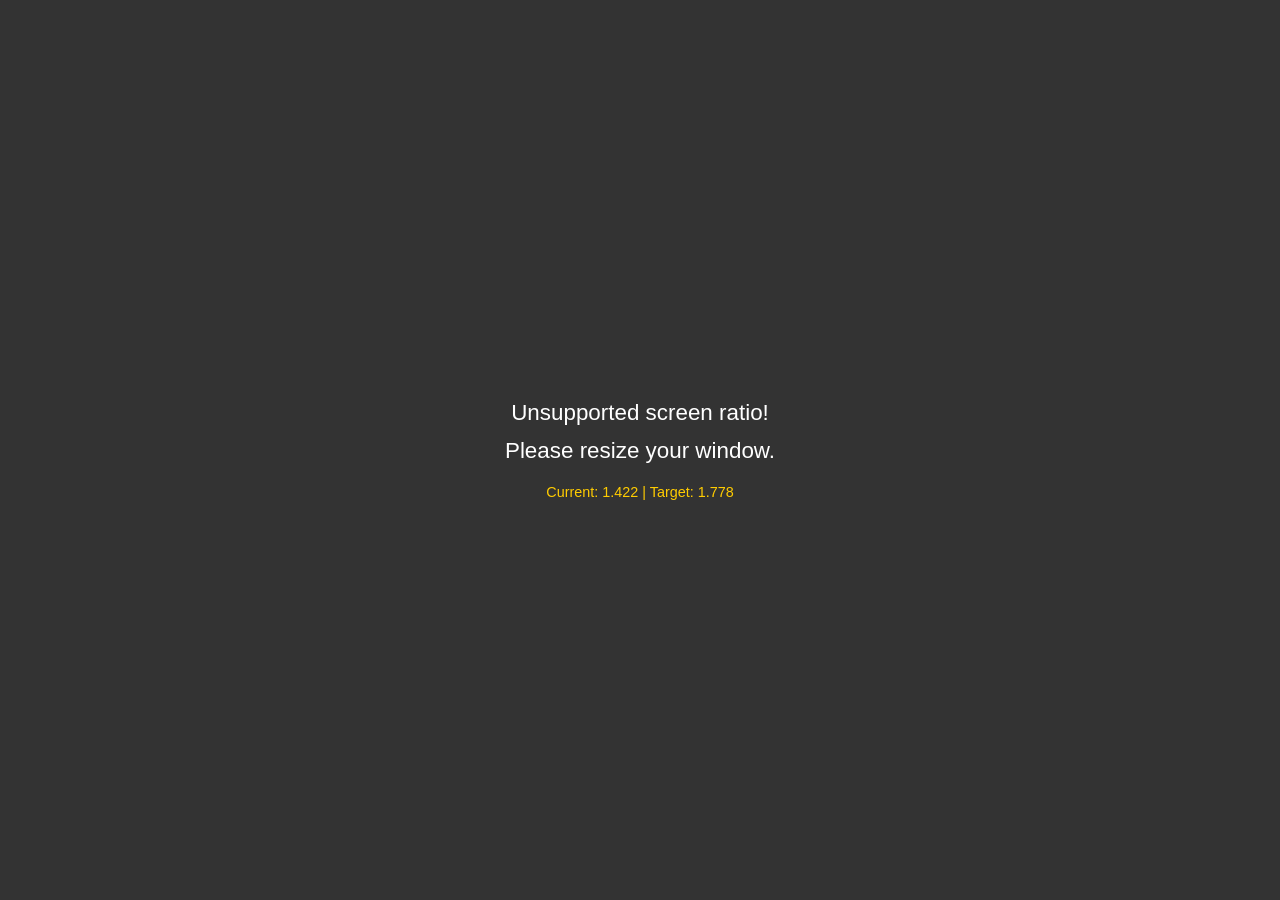
==== index.html @ 9f46e4b6 "!" ====
<!doctype html>
<html lang="en">
<head>
  <meta charset="UTF-8" />
  <meta name="viewport" content="width=device-width, initial-scale=1.0" />

  <title>Disclaimer!</title>

  <link
    id="siteIcon"
    rel="icon"
    href="home/assets/icondisclaimer.png"
  />

  <link rel="stylesheet" href="home/home.css?v=13" />

  <script>
    try {
      if (sessionStorage.getItem("discAccepted") === "true") {
        document.documentElement.classList.add("skipDisc");
        document.title = "Home";

        const icon = document.getElementById("siteIcon");

        if (icon) {
          icon.href = "home/assets/icon.png";
        }
      }
    } catch (error) {}
  </script>
</head>

<body></body>

  <main class="pageMenu" id="pageMenu">
    <video
      id="vidBg"
      class="vidBg"
      autoplay
      muted
      loop
      playsinline
      preload="auto"
      style="opacity:0"
      poster="home/assets/bgfallback.png"
    >
      <source src="home/assets/loop.mp4" type="video/mp4" />
    </video>

    <video
  id="vidIntro"
  class="vidIntro"
  muted
  playsinline
  preload="auto"
>
  <source src="home/assets/intro.mp4" type="video/mp4" />
    </video>

    <audio id="audMove" src="home/assets/menu-move.mp3" preload="auto"></audio>
    <audio id="audConfirm" src="home/assets/menu-confirm.mp3" preload="auto"></audio>
    <audio id="audBg" src="home/assets/bgmusic.mp3" autoplay muted loop preload="auto"></audio>

    <div class="numMenu" id="numMenu">01</div>

    <nav class="menuMain" aria-label="Main menu">
      <a class="itemMenu active" href="skill.html" title="About Webmaster">ABOUT</a>
      <a class="itemMenu" href="music/music.html" title="Books, music, movies">MEDIA</a>
      <a class="itemMenu" href="blog/blog.html" title="View Diary">DIARY</a>
      <a class="itemMenu" href="shrine/shrine.html" title="Visit Shrine">SHRINE</a>
      <a class="itemMenu" href="stats.html" title="View Miscellaneous">MISC</a>
      <a class="itemMenu" href="social.html" title="Link to Socials">SOCIALS</a>
      <a class="itemMenu" href="system.html" title="Website Settings">SETTINGS</a>
    </nav>

    <section class="cmd">
      <p id="titleHint">About Webmaster</p>
      <span>Command</span>
    </section>

    <section class="ctrls">
      <span><b>Enter</b> Confirm</span>
      <span><b>Esc</b> Close</span>
    </section>


  </main>

  <div class="screenPause" id="screenPause" hidden>
    <div class="boxPause">
      <h1>Paused</h1>
      <p>Click, tap, or press any key to resume.</p>
    </div>
  </div>

  <div class="popupDisc" id="popupDisc">
    <div class="boxDisc">
      <h1>Disclaimer</h1>

      <p>
        This website contains:<br>
        - autoplay audio & video <br>
        - flashing imagery<br>
        - bright themes<br>
        - javascript<br>
        - mature content<br>
        - iframes
      </p>

      <p>
        Press Enter or click the button below to enter!
      </p>

      <button id="btnEnter" type="button">Enter Site</button>
    </div>
  </div>

  <svg class="svgFilters" aria-hidden="true" focusable="false">
    <defs>
      <filter
        id="textRipple"
        x="-30%"
        y="-60%"
        width="180%"
        height="220%"
        color-interpolation-filters="sRGB"
      >
        <feTurbulence
          type="fractalNoise"
          baseFrequency="0.018 0.08"
          numOctaves="1"
          seed="8"
          result="noise"
        >
          <animate
            attributeName="baseFrequency"
            dur="2.4s"
            values="0.018 0.08;0.026 0.11;0.018 0.08"
            repeatCount="indefinite"
          />
        </feTurbulence>

        <feDisplacementMap
          in="SourceGraphic"
          in2="noise"
          scale="4"
          xChannelSelector="R"
          yChannelSelector="G"
        >
          <animate
            attributeName="scale"
            dur="2.4s"
            values="2;5;2"
            repeatCount="indefinite"
          />
        </feDisplacementMap>
      </filter>
    </defs>
  </svg>

  <script src="home/home.js?v=13"></script>
</body>
</html>
---- home/home.css ----
/* FONTS(WIP) */

@font-face {
  font-family: menuFont;
  src: url("fonts/FOT-Rodin Pro UB.otf");
}

@font-face {
  font-family: menuFontB;
  src: url("fonts/FOT-Rodin Pro B.otf");
}

@font-face {
  font-family: menuFontDB;
  src: url("fonts/FOT-Rodin Pro DB.otf");
}

* {
  box-sizing: border-box;
}

html,
body {
  width: 100%;
  height: 100%;
  margin: 0;
}

body {
  display: grid;
  place-items: center;
  overflow: hidden;
  background: #ffffff00;
  font-family: menuFontB, Arial, Helvetica, sans-serif;
}

.svgFilters {
  position: absolute;
  width: 0;
  height: 0;
  overflow: hidden;
  pointer-events: none;
}

/* DISCLAIMER */

.popupDisc {
  position: fixed;
  inset: 0;
  z-index: 9999;

  display: grid;
  place-items: center;

  padding: 24px;
  background: rgba(0, 0, 0, 0.92);
  color: white;

  font-family: Arial, Helvetica, sans-serif;
}

.boxDisc {
  width: min(90vw, 520px);
  padding: 28px;

  text-align: center;

  border: 2px solid rgba(255, 255, 255, 0.8);
  background: rgba(10, 20, 40, 0.95);
  box-shadow: 0 0 40px rgba(0, 180, 255, 0.35);
}

.boxDisc h1 {
  margin: 0 0 16px;
  font-size: 32px;
}

.boxDisc p {
  margin: 12px 0;
  line-height: 1.5;
}

.boxDisc button {
  margin-top: 18px;
  padding: 12px 28px;

  border: 0;

  font-weight: bold;
  cursor: pointer;

  color: white;
  background: #00aaff;
}

.popupDisc.hidden {
  opacity: 0;
  pointer-events: none;
  transition: opacity 400ms ease;
}

html.skipDisc .popupDisc {
  display: none !important;
}

/* PAGE */

.pageMenu {
  position: relative;

  width: min(100vw, calc(100vh * 16 / 9));
  height: min(100vh, calc(100vw * 9 / 16));
  aspect-ratio: 16 / 9;

  overflow: hidden;

  color: white;
  background: #ffffff;
}

.pageMenu:not(.menuLoaded) .vidBg,
.pageMenu:not(.menuLoaded) .menuMain,
.pageMenu:not(.menuLoaded) .numMenu,
.pageMenu:not(.menuLoaded) .cmd,
.pageMenu:not(.menuLoaded) .ctrls {
  opacity: 0;
  visibility: hidden;
}

/* PAUSE */

.screenPause {
  position: fixed;
  inset: 0;
  z-index: 9998;

  display: grid;
  place-items: center;

  background: rgba(0, 0, 0, 0.88);
  color: white;

  opacity: 0;
  visibility: hidden;
  pointer-events: none;

  transition:
    opacity 250ms ease,
    visibility 0s linear 250ms;
}

.screenPause[hidden] {
  display: none !important;
}

.screenPause.active {
  opacity: 1;
  visibility: visible;
  pointer-events: auto;

  transition:
    opacity 250ms ease,
    visibility 0s linear 0s;
}

.boxPause {
  padding: 28px 38px;

  text-align: center;

  border: 2px solid white;
  background: rgba(10, 10, 20, 0.95);

  filter:
  drop-shadow(8px 8px 0 #ff1f2d);
}

.boxPause h1 {
  margin: 0;

  font-size: clamp(42px, 7vw, 96px);
  font-weight: 950;
  font-style: italic;
  text-transform: uppercase;
}

.boxPause p {
  margin: 12px 0 0;

  font-size: clamp(14px, 1.4vw, 22px);
  font-weight: 800;
}

/* VIDEO */

.vidBg {
  position: absolute;
  inset: 0;
  z-index: 0;

  width: 100%;
  height: 100%;

  object-fit: contain;
  object-position: center;

  filter: saturate(1.35) contrast(1.15) brightness(1.05);
  transform: none;
  animation: none;

  pointer-events: none;
  background: #ffffff00;
}

.vidIntro {
  position: absolute;
  inset: 0;
  z-index: 1;

  width: 100%;
  height: 100%;

  object-fit: contain;
  object-position: center;

  pointer-events: none;

  filter: saturate(1.35) contrast(1.15) brightness(1.05);
  transform: none;
  animation: none;
  background: #000; 

  opacity: 0;

}

.vidIntro.playing {
  opacity: 1;
}

.vidIntro.done {
  opacity: 0;
}

/* MAIN MENU */

.menuMain {
  position: absolute;
  left: 40%;
  top: 36%;
  z-index: 20;

  display: flex;
  flex-direction: column;
  align-items: flex-start;

  transform: rotate(-10deg);
  transform-origin: left top;

  isolation: isolate;
}

.itemMenu {
  --turn: 0deg;

  --moveX: 0px;
  --moveY: 0px;
  --x: 0px;
  --s: 1;
  --z: 5;

  --size: clamp(26px, 3.4vw, 55px);
  --activeSize: clamp(38px, 4.9vw, 82px);
  --gap: 8px;

  --textColor: rgba(101, 239, 255, 0.72);

  --activeColor: rgba(0, 0, 0, 1);
  --activeRed: rgba(255, 22, 22, 0.88);

  --shardW: 100%;
  --shardH: 80%;
  --shardY: 0px;
  --shardMidY: 40px;
  --shardBottomY: 80px;

  position: relative;
  z-index: var(--z);

  display: block;
  width: max-content;

  margin: var(--gap) 0;

  color: var(--textColor);
  text-decoration: none;

  font-family: menuFont, Impact, Haettenschweiler, "Arial Black", sans-serif;
  font-size: var(--size);
  font-weight: 950;
  line-height: 0.9;
  letter-spacing: 1px;
  text-transform: uppercase;

  opacity: 0;

  transform:
    translateX(calc(140px + var(--moveX)))
    translateY(var(--moveY))
    skewX(-13deg)
    rotate(var(--turn))
    scale(0.95);

  transform-origin: left center;
  animation: none;
}

/* MENU TEXT WRAPPER */

.textMenu {
  position: relative;
  z-index: 3;

  display: inline-block;

  pointer-events: none;

  transform: translateZ(0);
  will-change: filter, transform;
}

/* TEXT RIPPLE */

.pageMenu.menuLoaded .itemMenu.active .textMenu,
.pageMenu.menuLoaded .itemMenu:hover .textMenu {
  filter: url("#textRipple");
}

/* TWEAKS */

.itemMenu:nth-of-type(1) {
  --turn: -10deg;
  --moveX: 0px;
  --moveY: 0px;
  --size: clamp(24px, 3.1vw, 52px);
  --activeSize: clamp(38px, 4.9vw, 82px);
  --gap: 2px;
  --z: 9;

  --textColor: rgba(101, 240, 255, 0.957);
  --activeColor: rgba(0, 0, 0, 1);
  --activeRed: rgba(255, 22, 22, 0.92);
}

.itemMenu:nth-of-type(2) {
  --turn: 3deg;
  --moveX: 23px;
  --moveY: -13px;
  --size: clamp(24px, 3vw, 50px);
  --activeSize: clamp(38px, 4.9vw, 82px);
  --gap: -2px;
  --z: 8;

  --textColor: rgba(101, 239, 255, 0.68);
  --activeColor: rgba(0, 0, 0, 1);
  --activeRed: rgba(255, 22, 22, 0.88);
}

.itemMenu:nth-of-type(3) {
  --turn: -8deg;
  --moveX: -6px;
  --moveY: 5px;
  --size: clamp(24px, 3.1vw, 52px);
  --activeSize: clamp(38px, 4.9vw, 82px);
  --gap: -4px;
  --z: 7;

  --textColor: rgba(101, 239, 255, 0.76);
  --activeColor: rgba(0, 0, 0, 1);
  --activeRed: rgba(255, 22, 22, 0.9);
}

.itemMenu:nth-of-type(4) {
  --turn: -5deg;
  --moveX: -28px;
  --moveY: 9px;
  --size: clamp(24px, 3vw, 50px);
  --activeSize: clamp(38px, 4.9vw, 82px);
  --gap: -5px;
  --z: 6;

  --textColor: rgb(121, 242, 255);
  --activeColor: rgba(0, 0, 0, 1);
  --activeRed: rgba(255, 22, 22, 0.86);
}

.itemMenu:nth-of-type(5) {
  --turn: 5deg;
  --moveX: -2px;
  --moveY: 7px;
  --size: clamp(24px, 3vw, 50px);
  --activeSize: clamp(38px, 4.9vw, 82px);
  --gap: -6px;
  --z: 5;

  --textColor: rgba(0, 234, 255, 0.942);
  --activeColor: rgba(0, 0, 0, 1);
  --activeRed: rgba(255, 22, 22, 0.84);
}

.itemMenu:nth-of-type(6) {
  --turn: 6deg;
  --moveX: -5px;
  --moveY: 20px;
  --size: clamp(23px, 2.9vw, 48px);
  --activeSize: clamp(38px, 4.9vw, 82px);
  --gap: -6px;
  --z: 4;

  --textColor: rgba(101, 239, 255, 0.58);
  --activeColor: rgba(0, 0, 0, 1);
  --activeRed: rgba(255, 22, 22, 0.84);
}

.itemMenu:nth-of-type(7) {
  --turn: 16deg;
  --moveX: -50px;
  --moveY: 17px;
  --size: clamp(23px, 2.9vw, 48px);
  --activeSize: clamp(38px, 4.9vw, 82px);
  --gap: -7px;
  --z: 3;

  --textColor: rgb(0, 200, 255);
  --activeColor: rgba(0, 0, 0, 1);
  --activeRed: rgba(255, 22, 22, 0.84);
}

.itemMenu:nth-of-type(8) {
  --turn: 2deg;
  --moveX: 18px;
  --moveY: -34px;
  --size: clamp(23px, 2.9vw, 48px);
  --activeSize: clamp(38px, 4.9vw, 82px);
  --gap: -7px;
  --z: 2;

  --textColor: rgba(101, 239, 255, 0.5);
  --activeColor: rgba(0, 0, 0, 1);
  --activeRed: rgba(255, 22, 22, 0.84);
}

.itemMenu:nth-of-type(9) {
  --turn: 16deg;
  --moveX: -2px;
  --moveY: -38px;
  --size: clamp(23px, 2.9vw, 48px);
  --activeSize: clamp(38px, 4.9vw, 82px);
  --gap: -8px;
  --z: 1;

  --textColor: rgba(101, 239, 255, 0.46);
  --activeColor: rgba(0, 0, 0, 1);
  --activeRed: rgba(255, 22, 22, 0.84);
}

.pageMenu.menuLoaded .itemMenu {
  --x: 0px;
  --s: 1;

  opacity: 1;

  transform:
    translateX(calc(var(--x) + var(--moveX)))
    translateY(var(--moveY))
    skewX(-13deg)
    rotate(var(--turn))
    scale(var(--s));

  transition:
    transform 140ms cubic-bezier(.18, 1.5, .28, 1),
    color 80ms linear;

  animation: none;
}

.pageMenu.menuLoaded.introEntering .itemMenu {
  animation: menuThrow 360ms cubic-bezier(.14, .95, .24, 1) backwards;
}

.pageMenu.menuLoaded.introEntering .itemMenu:nth-of-type(1) {
  animation-delay: 240ms;
}

.pageMenu.menuLoaded.introEntering .itemMenu:nth-of-type(2) {
  animation-delay: 280ms;
}

.pageMenu.menuLoaded.introEntering .itemMenu:nth-of-type(3) {
  animation-delay: 320ms;
}

.pageMenu.menuLoaded.introEntering .itemMenu:nth-of-type(4) {
  animation-delay: 360ms;
}

.pageMenu.menuLoaded.introEntering .itemMenu:nth-of-type(5) {
  animation-delay: 400ms;
}

.pageMenu.menuLoaded.introEntering .itemMenu:nth-of-type(6) {
  animation-delay: 440ms;
}

.pageMenu.menuLoaded.introEntering .itemMenu:nth-of-type(7) {
  animation-delay: 480ms;
}

.pageMenu.menuLoaded.introEntering .itemMenu:nth-of-type(8) {
  animation-delay: 520ms;
}

.pageMenu.menuLoaded.introEntering .itemMenu:nth-of-type(9) {
  animation-delay: 560ms;
}

.pageMenu.menuLoaded .itemMenu.active {
  --x: -44px;
  --s: 1;
  --z: 20;

  z-index: 20;

  margin: -2px 0 2px;

  color: var(--activeColor);

  font-size: var(--activeSize);
  letter-spacing: -5px;

  overflow: visible;
  isolation: isolate;
}

/* NUMBER */

.numMenu {
  position: absolute;
  top: -130px;
  left: -10px;
  z-index: 30;

  min-width: 70px;

  color: #11111172;

  font-family: menuFont, menuFontB, Arial, Helvetica, sans-serif !important;
  font-size: 150px;
  font-weight: 900;
  font-style: italic;
  letter-spacing: -20px;

  transform: rotate(90deg);
  pointer-events: none;
}

/* TRIANGLE */

.itemMenu.active::before {
  content: "";
  position: absolute;

  left: 0;
  top: var(--shardY);
  z-index: -1;

  width: var(--shardW);
  height: var(--shardH);

  background: white;

  clip-path: polygon(
    0% 50%,
    100% 0%,
    75% 100%
  );

  transform-origin: left center;

  filter:
    drop-shadow(7px 7px 0 rgba(255, 31, 45, 0.95))
    drop-shadow(11px 11px 0 rgba(120, 0, 20, 0.35));

  pointer-events: none;
}

/* RED OVERLAY */

.itemMenu.active .textMenu::before {
  content: attr(textcopy);
  position: absolute;
  inset: 0;
  z-index: 4;

  color: var(--activeRed);
  text-shadow: none;

  pointer-events: none;

  clip-path: polygon(
    0 var(--shardMidY),
    var(--shardW) var(--shardY),
    var(--shardW) var(--shardBottomY)
  );
}

.itemMenu:hover {
  z-index: 20;
}

.itemMenu:focus {
  outline: none;
}

.pageMenu.menuLoaded .itemMenu.bump {
  --x: -60px;
  --s: 1.06;
}

/* CONTROLS */

.cmd {
  position: absolute;
  left: 80%;
  bottom: 10%;
  z-index: 15;

  opacity: 0;
  animation: none;

  font-family: menuFont, menuFontB, Arial, Helvetica, sans-serif !important;
}

.pageMenu.menuLoaded .cmd {
  animation: commandIn 420ms 720ms ease forwards;
}

.cmd p {
  margin: 0;
  font-size: clamp(10px, 1.5vw, 20px);
}

.cmd span {
  font-size: 13px;
}

.ctrls {
  position: absolute;
  right: 3em;
  bottom: 2.5em;
  z-index: 15;

  display: flex;
  gap: 1.2em;

  opacity: 0;
  animation: none;

  color: rgb(255, 255, 255);

  font-family: menuFont, menuFontB, Arial, Helvetica, sans-serif !important;
  font-size: clamp(10px, 1vw, 18px);
  font-weight: 950;

  transform-origin: right bottom;
}

.pageMenu.menuLoaded .ctrls {
  animation: commandIn 420ms 820ms ease forwards;
}

.ctrls b {
  display: inline-grid;
  place-items: center;

  min-width: 38px;
  height: 34px;
  padding: 0 8px;
  margin-right: 6px;

  border: 3px solid rgb(255, 255, 255);
  border-radius: 999px;

  font-family: inherit;
  font-style: normal;
  font-size: 1em;
}

/* ANIMATIONS */

@keyframes entryWipe {
  0% {
    transform: translateX(-170vw) skewX(-18deg);
  }

  55% {
    transform: translateX(0) skewX(-18deg);
  }

  100% {
    transform: translateX(170vw) skewX(-18deg);
  }
}

@keyframes confirmSweep {
  from {
    transform: translateX(-120%) rotate(-9deg);
  }

  to {
    transform: translateX(120%) rotate(-9deg);
  }
}

@keyframes menuThrow {
  0% {
    opacity: 0;

    transform:
      translateX(calc(140px + var(--moveX)))
      translateY(var(--moveY))
      skewX(-13deg)
      rotate(var(--turn))
      scale(0.95);
  }

  75% {
    opacity: 1;

    transform:
      translateX(calc(var(--x) + var(--moveX) - 18px))
      translateY(var(--moveY))
      skewX(-13deg)
      rotate(var(--turn))
      scale(1.06);
  }

  100% {
    opacity: 1;

    transform:
      translateX(calc(var(--x) + var(--moveX)))
      translateY(var(--moveY))
      skewX(-13deg)
      rotate(var(--turn))
      scale(var(--s));
  }
}

@keyframes commandIn {
  to {
    opacity: 1;
  }
}

/* DISABLE MOBILE / NOT GOOD ASPECT RATIOS */

@media (max-width: 800px),
       (max-height: 500px),
       (max-aspect-ratio: 4 / 3),
       (min-aspect-ratio: 22 / 9) {
  .pageMenu {
    display: none;
  }
}

/* ? */
.menuMain {
  transform: rotate(-10deg) scale(1.3);
  transform-origin: left top;
}
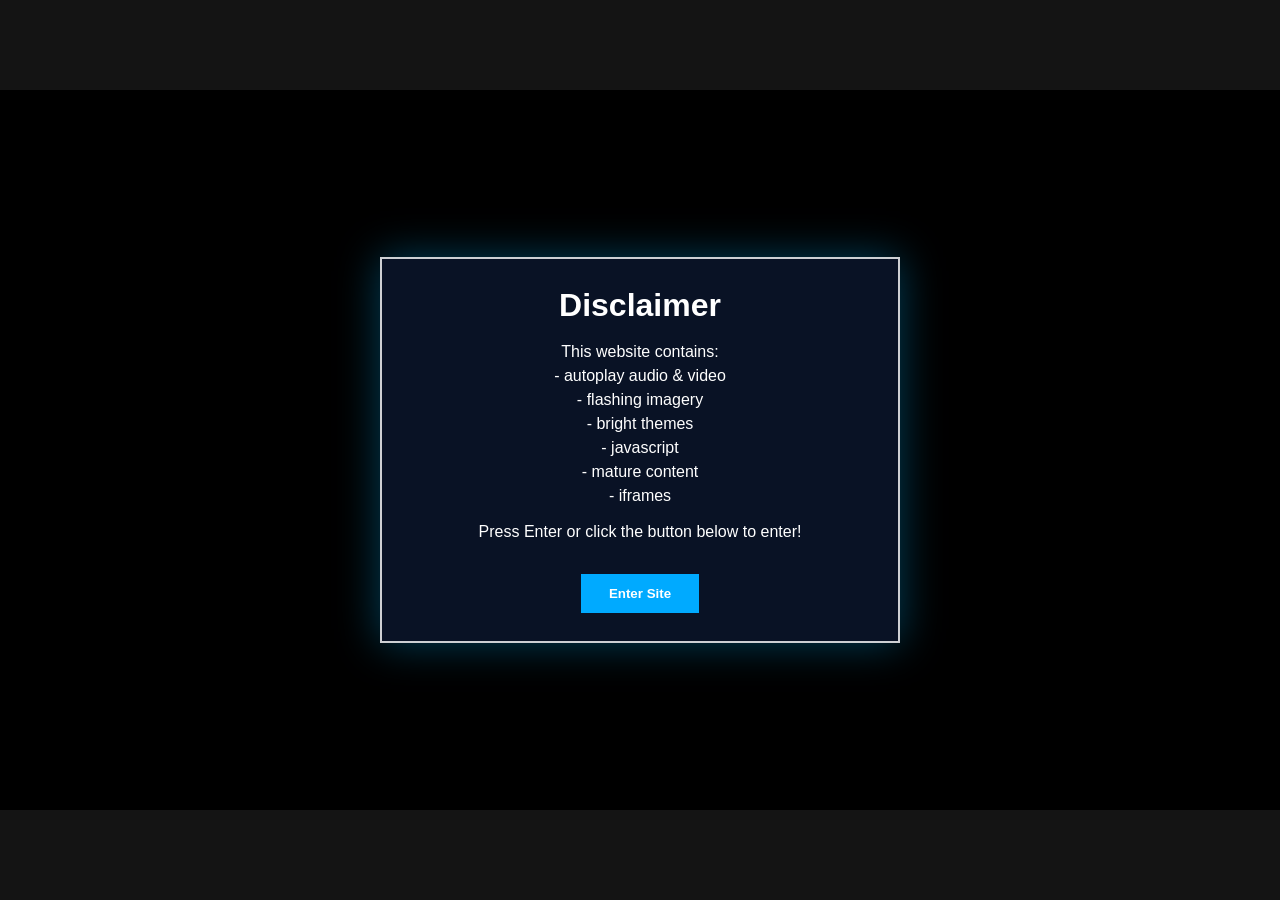
==== commit 6a199570: "!!" ====
--- a/index.html
+++ b/index.html
@@ -41,7 +41,6 @@
       loop
       playsinline
       preload="auto"
-      style="opacity:0"
       poster="home/assets/bgfallback.png"
     >
       <source src="home/assets/loop.mp4" type="video/mp4" />
--- a/home/home.css
+++ b/home/home.css
@@ -230,8 +230,6 @@
   animation: none;
   background: #000; 
 
-  opacity: 0;
-
 }
 
 .vidIntro.playing {
@@ -241,6 +239,7 @@
 .vidIntro.done {
   opacity: 0;
 }
+
 
 /* MAIN MENU */
 
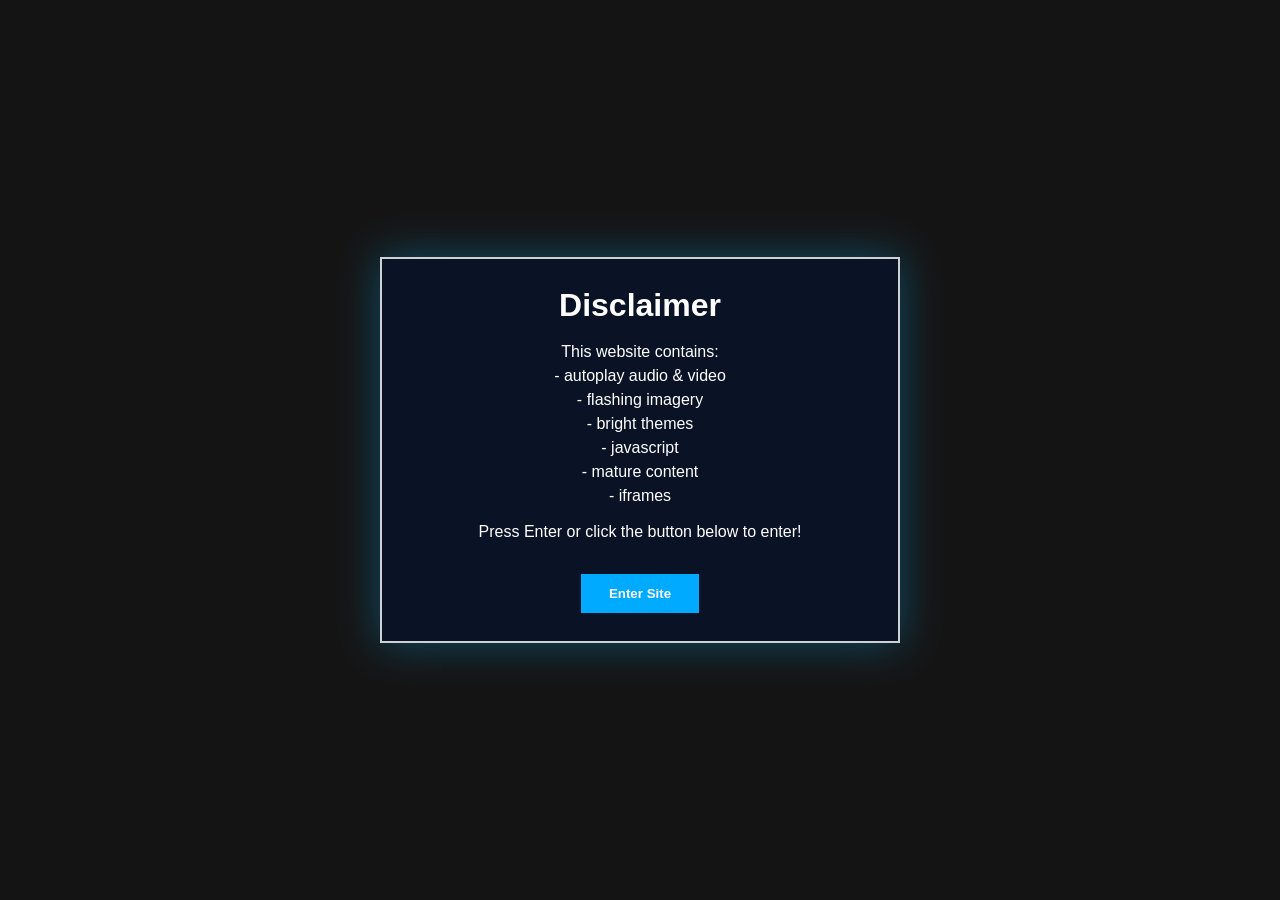
==== commit cb7007f8: "!" ====
--- a/index.html
+++ b/index.html
@@ -30,7 +30,7 @@
   </script>
 </head>
 
-<body></body>
+<body>
 
   <main class="pageMenu" id="pageMenu">
     <video
--- a/home/home.css
+++ b/home/home.css
@@ -201,7 +201,7 @@
   width: 100%;
   height: 100%;
 
-  object-fit: contain;
+  object-fit: cover;
   object-position: center;
 
   filter: saturate(1.35) contrast(1.15) brightness(1.05);
@@ -229,7 +229,7 @@
   transform: none;
   animation: none;
   background: #000; 
-
+  opacity: 0;
 }
 
 .vidIntro.playing {
@@ -238,6 +238,8 @@
 
 .vidIntro.done {
   opacity: 0;
+  pointer-events: none;
+  z-index: -1;
 }
 
 
@@ -595,33 +597,32 @@
 
 /* RED OVERLAY */
 
-.itemMenu.active .textMenu::before {
-  content: attr(textcopy);
+.menu-item.active::after {
+  content: attr(data-text);
   position: absolute;
   inset: 0;
-  z-index: 4;
-
-  color: var(--activeRed);
+  z-index: 3;
+
+  color: var(--active-red);
   text-shadow: none;
-
   pointer-events: none;
 
   clip-path: polygon(
-    0 var(--shardMidY),
-    var(--shardW) var(--shardY),
-    var(--shardW) var(--shardBottomY)
+    0 var(--shard-mid-y),
+    var(--shard-w) var(--shard-y),
+    var(--shard-w) var(--shard-bottom-y)
   );
 }
 
-.itemMenu:hover {
+.menu-item:hover {
   z-index: 20;
 }
 
-.itemMenu:focus {
+.menu-item:focus {
   outline: none;
 }
 
-.pageMenu.menuLoaded .itemMenu.bump {
+.menu-page.menu-loaded .menu-item.bump {
   --x: -60px;
   --s: 1.06;
 }
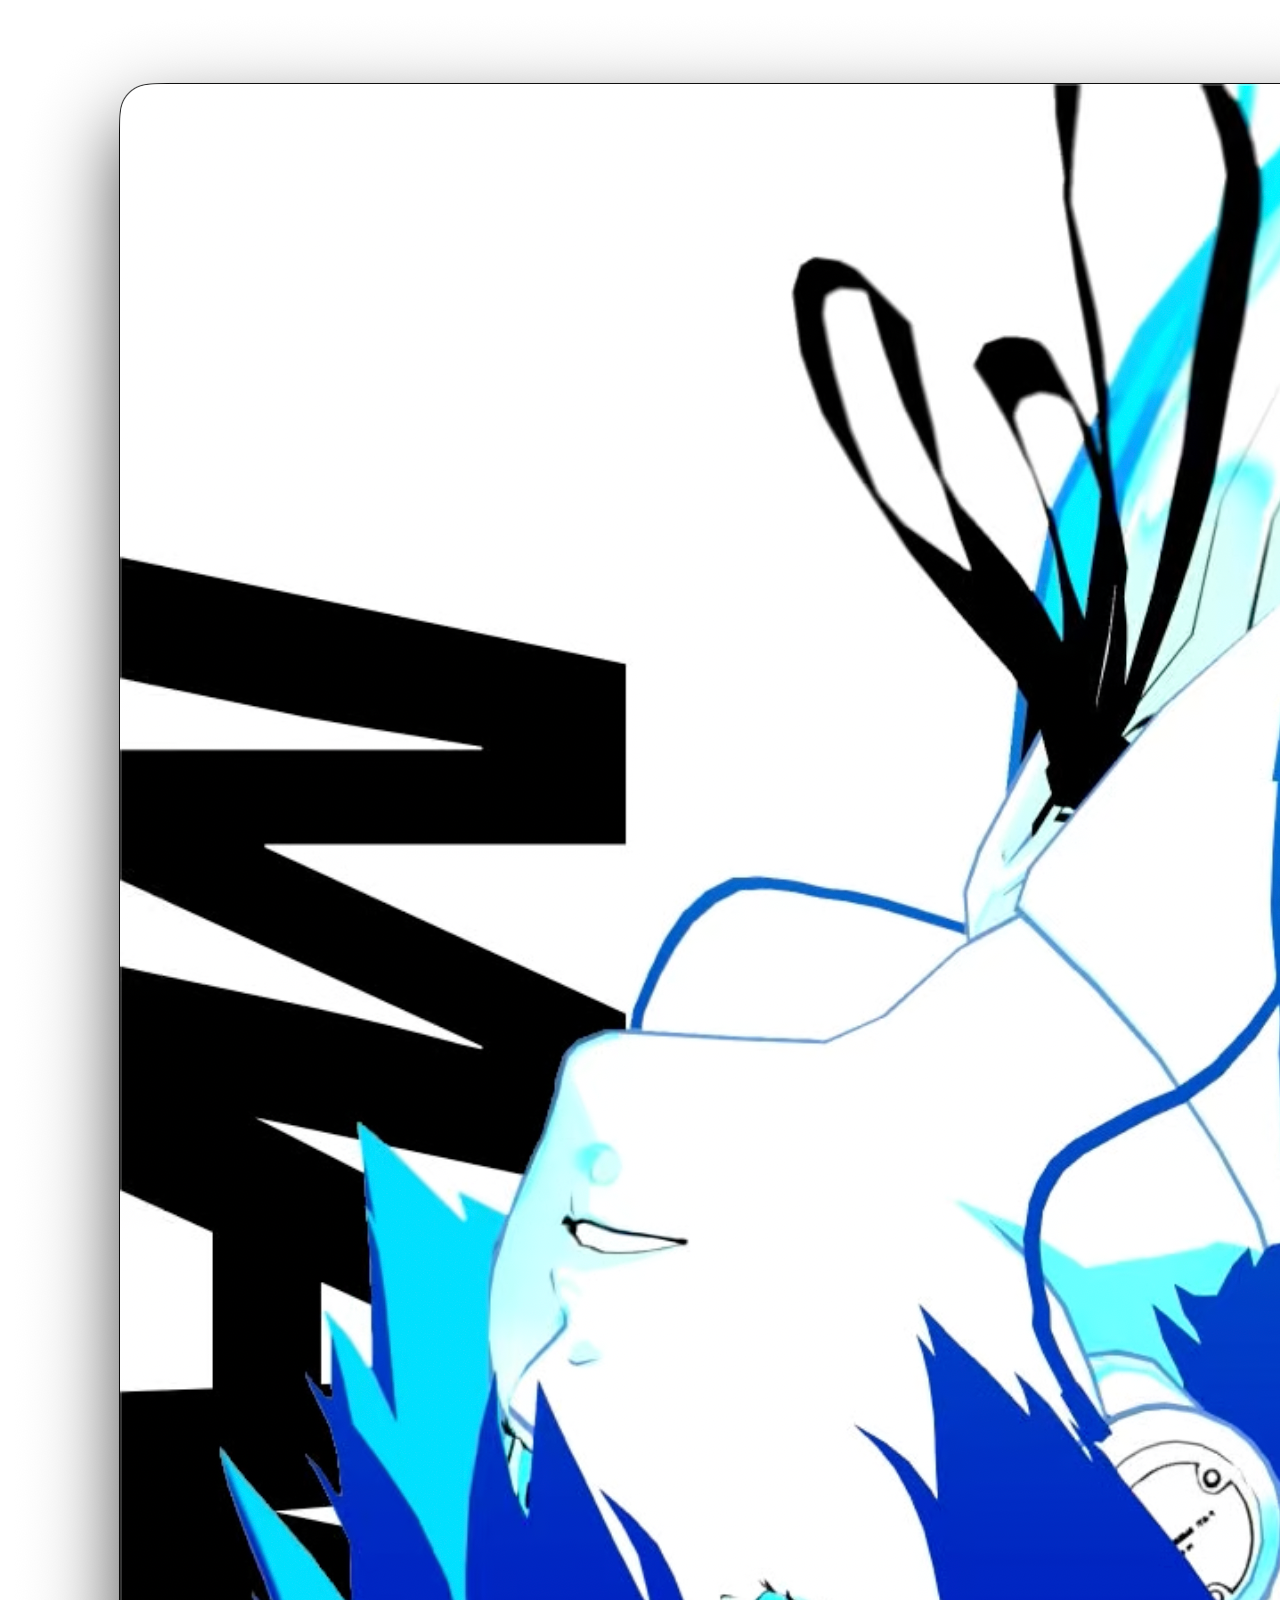
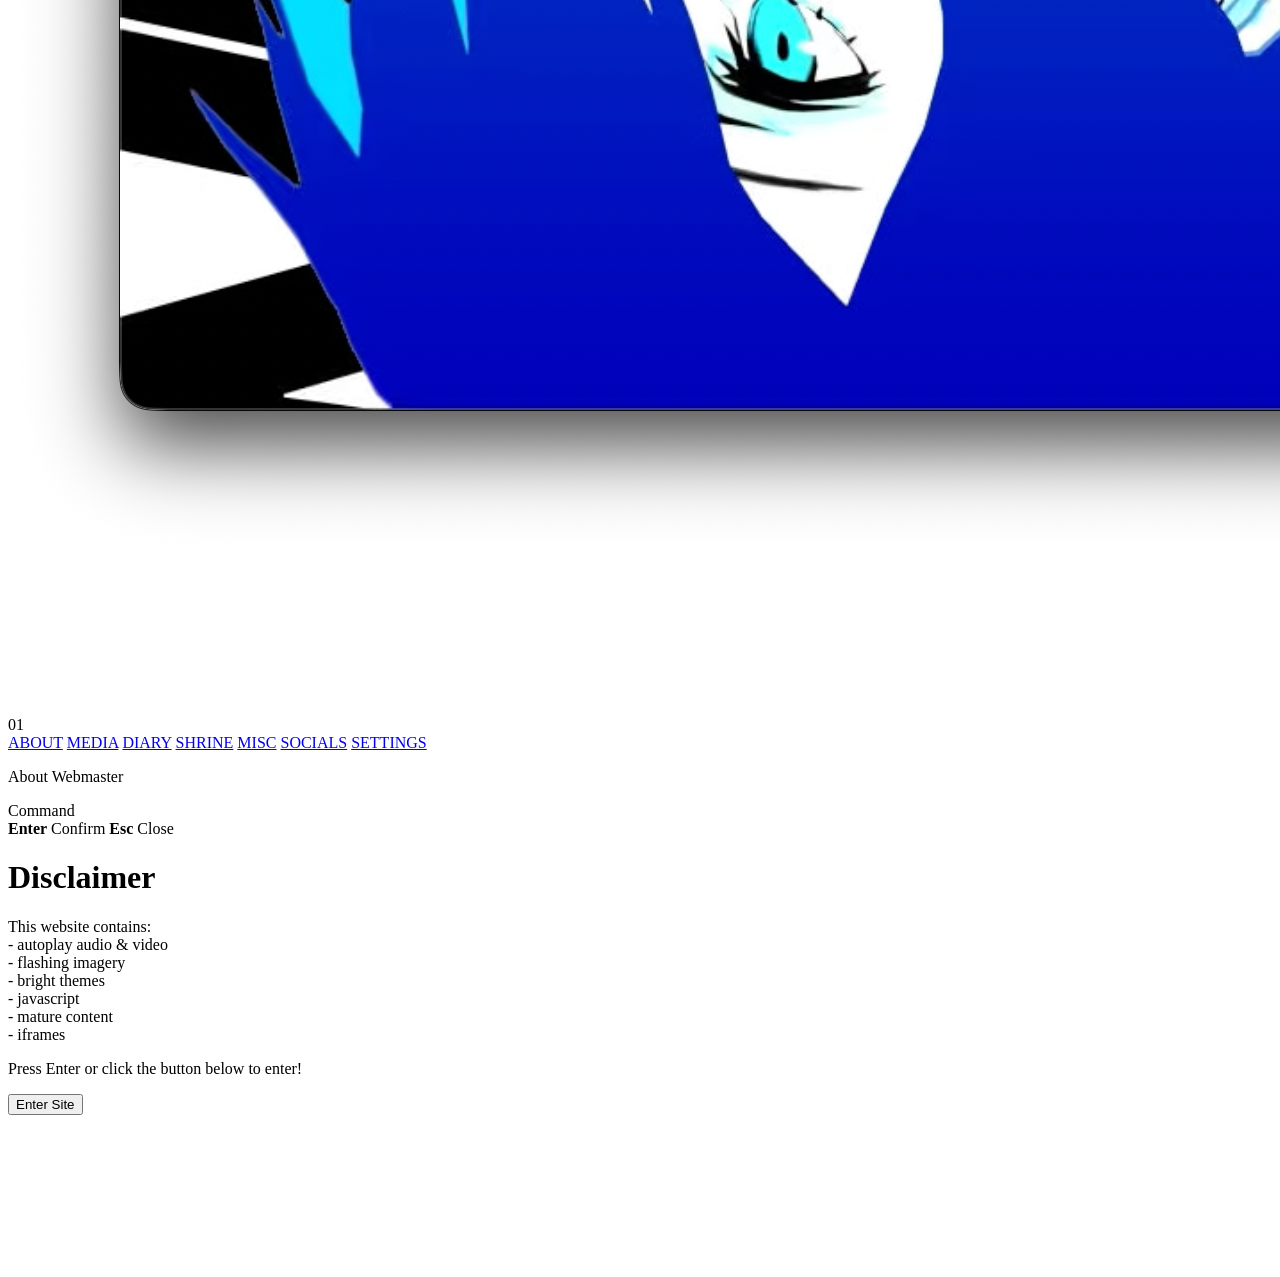
==== commit 5403bb6f: "Edit" ====
--- a/index.html
+++ b/index.html
@@ -9,10 +9,10 @@
   <link
     id="siteIcon"
     rel="icon"
-    href="home/assets/icondisclaimer.png"
+    href="/home/assets/icondisclaimer.png"
   />
 
-  <link rel="stylesheet" href="home/home.css?v=13" />
+  <link rel="stylesheet" href="/backup/home.css" />
 
   <script>
     try {
@@ -23,7 +23,7 @@
         const icon = document.getElementById("siteIcon");
 
         if (icon) {
-          icon.href = "home/assets/icon.png";
+          icon.href = "/home/assets/icon.png";
         }
       }
     } catch (error) {}
@@ -41,9 +41,9 @@
       loop
       playsinline
       preload="auto"
-      poster="home/assets/bgfallback.png"
+      poster="/home/assets/bgfallback.png"
     >
-      <source src="home/assets/loop.mp4" type="video/mp4" />
+      <source src="/home/assets/loop.mp4" type="video/mp4" />
     </video>
 
     <video
@@ -53,12 +53,12 @@
   playsinline
   preload="auto"
 >
-  <source src="home/assets/intro.mp4" type="video/mp4" />
+  <source src="/home/assets/intro.mp4" type="video/mp4" />
     </video>
 
-    <audio id="audMove" src="home/assets/menu-move.mp3" preload="auto"></audio>
-    <audio id="audConfirm" src="home/assets/menu-confirm.mp3" preload="auto"></audio>
-    <audio id="audBg" src="home/assets/bgmusic.mp3" autoplay muted loop preload="auto"></audio>
+    <audio id="audMove" src="/home/assets/menu-move.mp3" preload="auto"></audio>
+    <audio id="audConfirm" src="/home/assets/menu-confirm.mp3" preload="auto"></audio>
+    <audio id="audBg" src="/home/assets/bgmusic.mp3" autoplay muted loop preload="auto"></audio>
 
     <div class="numMenu" id="numMenu">01</div>
 
@@ -157,6 +157,6 @@
     </defs>
   </svg>
 
-  <script src="home/home.js?v=13"></script>
+  <script src="./home.js"></script>
 </body>
 </html>
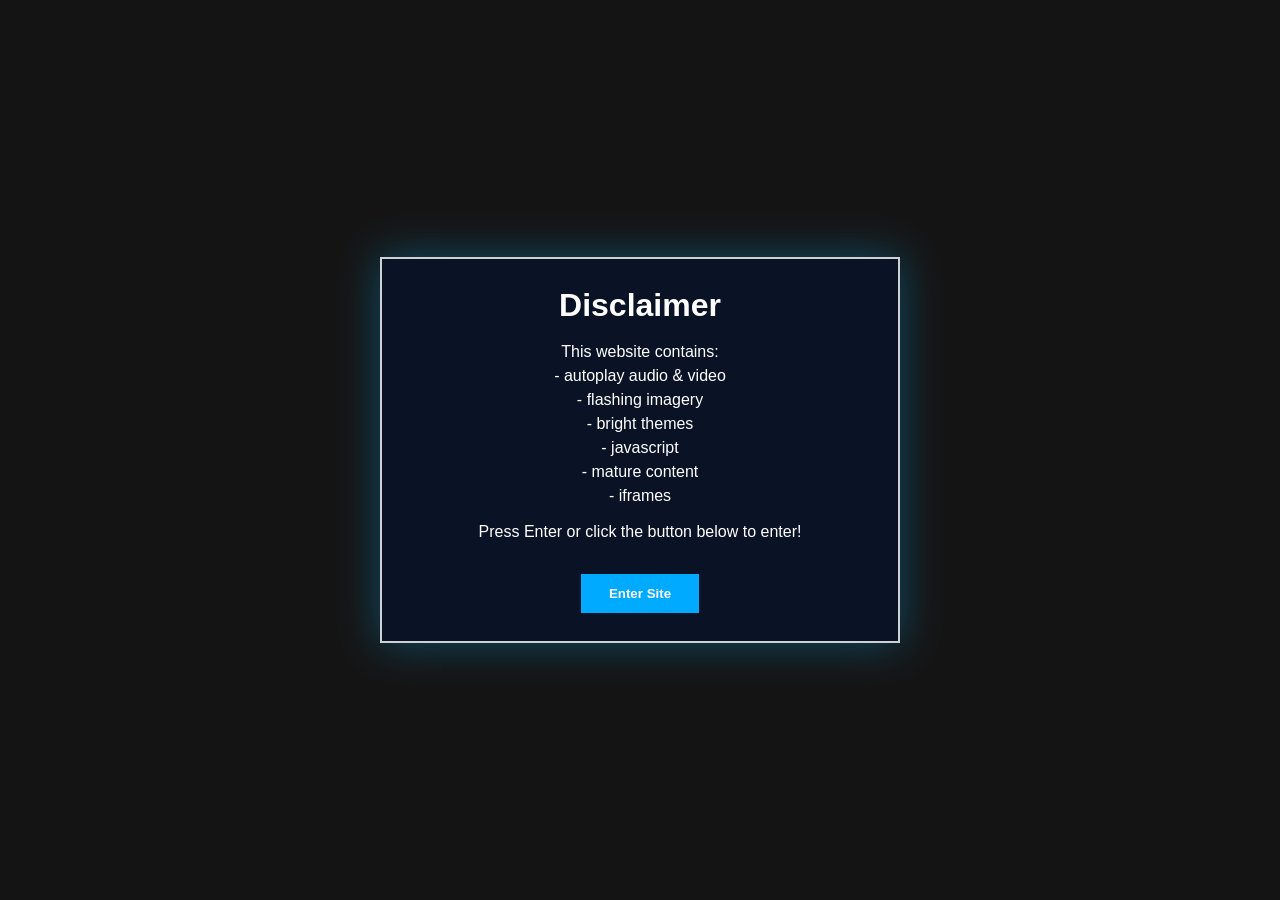
==== commit d7c77046: "Update index.html" ====
--- a/index.html
+++ b/index.html
@@ -9,10 +9,10 @@
   <link
     id="siteIcon"
     rel="icon"
-    href="/home/assets/icondisclaimer.png"
+    href="home/assets/icondisclaimer.png"
   />
 
-  <link rel="stylesheet" href="/backup/home.css" />
+  <link rel="stylesheet" href="home/home.css" />
 
   <script>
     try {
@@ -23,7 +23,7 @@
         const icon = document.getElementById("siteIcon");
 
         if (icon) {
-          icon.href = "/home/assets/icon.png";
+          icon.href = "home/assets/icon.png";
         }
       }
     } catch (error) {}
@@ -41,9 +41,9 @@
       loop
       playsinline
       preload="auto"
-      poster="/home/assets/bgfallback.png"
+      poster="home/assets/bgfallback.png"
     >
-      <source src="/home/assets/loop.mp4" type="video/mp4" />
+      <source src="home/assets/loop.mp4" type="video/mp4" />
     </video>
 
     <video
@@ -53,12 +53,12 @@
   playsinline
   preload="auto"
 >
-  <source src="/home/assets/intro.mp4" type="video/mp4" />
+  <source src="home/assets/intro.mp4" type="video/mp4" />
     </video>
 
-    <audio id="audMove" src="/home/assets/menu-move.mp3" preload="auto"></audio>
-    <audio id="audConfirm" src="/home/assets/menu-confirm.mp3" preload="auto"></audio>
-    <audio id="audBg" src="/home/assets/bgmusic.mp3" autoplay muted loop preload="auto"></audio>
+    <audio id="audMove" src="home/assets/menu-move.mp3" preload="auto"></audio>
+    <audio id="audConfirm" src="home/assets/menu-confirm.mp3" preload="auto"></audio>
+    <audio id="audBg" src="home/assets/bgmusic.mp3" autoplay muted loop preload="auto"></audio>
 
     <div class="numMenu" id="numMenu">01</div>
 
@@ -159,4 +159,4 @@
 
   <script src="./home.js"></script>
 </body>
-</html>+</html>
--- a/home/home.css
+++ b/home/home.css
@@ -0,0 +1,784 @@
+/* FONTS(WIP) */
+
+@font-face {
+  font-family: menuFont;
+  src: url("fonts/FOT-Rodin Pro UB.otf");
+}
+
+@font-face {
+  font-family: menuFontB;
+  src: url("fonts/FOT-Rodin Pro B.otf");
+}
+
+@font-face {
+  font-family: menuFontDB;
+  src: url("fonts/FOT-Rodin Pro DB.otf");
+}
+
+* {
+  box-sizing: border-box;
+}
+
+html,
+body {
+  width: 100%;
+  height: 100%;
+  margin: 0;
+}
+
+body {
+  display: grid;
+  place-items: center;
+  overflow: hidden;
+  background: #ffffff00;
+  font-family: menuFontB, Arial, Helvetica, sans-serif;
+}
+
+.svgFilters {
+  position: absolute;
+  width: 0;
+  height: 0;
+  overflow: hidden;
+  pointer-events: none;
+}
+
+/* DISCLAIMER */
+
+.popupDisc {
+  position: fixed;
+  inset: 0;
+  z-index: 9999;
+
+  display: grid;
+  place-items: center;
+
+  padding: 24px;
+  background: rgba(0, 0, 0, 0.92);
+  color: white;
+
+  font-family: Arial, Helvetica, sans-serif;
+}
+
+.boxDisc {
+  width: min(90vw, 520px);
+  padding: 28px;
+
+  text-align: center;
+
+  border: 2px solid rgba(255, 255, 255, 0.8);
+  background: rgba(10, 20, 40, 0.95);
+  box-shadow: 0 0 40px rgba(0, 180, 255, 0.35);
+}
+
+.boxDisc h1 {
+  margin: 0 0 16px;
+  font-size: 32px;
+}
+
+.boxDisc p {
+  margin: 12px 0;
+  line-height: 1.5;
+}
+
+.boxDisc button {
+  margin-top: 18px;
+  padding: 12px 28px;
+
+  border: 0;
+
+  font-weight: bold;
+  cursor: pointer;
+
+  color: white;
+  background: #00aaff;
+}
+
+.popupDisc.hidden {
+  opacity: 0;
+  pointer-events: none;
+  transition: opacity 400ms ease;
+}
+
+html.skipDisc .popupDisc {
+  display: none !important;
+}
+
+/* PAGE */
+
+.pageMenu {
+  position: relative;
+
+  width: min(100vw, calc(100vh * 16 / 9));
+  height: min(100vh, calc(100vw * 9 / 16));
+  aspect-ratio: 16 / 9;
+
+  overflow: hidden;
+
+  color: white;
+  background: #ffffff;
+}
+
+.pageMenu:not(.menuLoaded) .vidBg,
+.pageMenu:not(.menuLoaded) .menuMain,
+.pageMenu:not(.menuLoaded) .numMenu,
+.pageMenu:not(.menuLoaded) .cmd,
+.pageMenu:not(.menuLoaded) .ctrls {
+  opacity: 0;
+  visibility: hidden;
+}
+
+/* PAUSE */
+
+.screenPause {
+  position: fixed;
+  inset: 0;
+  z-index: 9998;
+
+  display: grid;
+  place-items: center;
+
+  background: rgba(0, 0, 0, 0.88);
+  color: white;
+
+  opacity: 0;
+  visibility: hidden;
+  pointer-events: none;
+
+  transition:
+    opacity 250ms ease,
+    visibility 0s linear 250ms;
+}
+
+.screenPause[hidden] {
+  display: none !important;
+}
+
+.screenPause.active {
+  opacity: 1;
+  visibility: visible;
+  pointer-events: auto;
+
+  transition:
+    opacity 250ms ease,
+    visibility 0s linear 0s;
+}
+
+.boxPause {
+  padding: 28px 38px;
+
+  text-align: center;
+
+  border: 2px solid white;
+  background: rgba(10, 10, 20, 0.95);
+
+  filter:
+  drop-shadow(8px 8px 0 #ff1f2d);
+}
+
+.boxPause h1 {
+  margin: 0;
+
+  font-size: clamp(42px, 7vw, 96px);
+  font-weight: 950;
+  font-style: italic;
+  text-transform: uppercase;
+}
+
+.boxPause p {
+  margin: 12px 0 0;
+
+  font-size: clamp(14px, 1.4vw, 22px);
+  font-weight: 800;
+}
+
+/* VIDEO */
+
+.vidBg {
+  position: absolute;
+  inset: 0;
+  z-index: 0;
+
+  width: 100%;
+  height: 100%;
+
+  object-fit: cover;
+  object-position: center;
+
+  filter: saturate(1.35) contrast(1.15) brightness(1.05);
+  transform: none;
+  animation: none;
+
+  pointer-events: none;
+  background: #ffffff00;
+}
+
+.vidIntro {
+  position: absolute;
+  inset: 0;
+  z-index: 1;
+
+  width: 100%;
+  height: 100%;
+
+  object-fit: contain;
+  object-position: center;
+
+  pointer-events: none;
+
+  filter: saturate(1.35) contrast(1.15) brightness(1.05);
+  transform: none;
+  animation: none;
+  background: #000; 
+  opacity: 0;
+}
+
+.vidIntro.playing {
+  opacity: 1;
+}
+
+.vidIntro.done {
+  opacity: 0;
+  pointer-events: none;
+  z-index: -1;
+}
+
+
+/* MAIN MENU */
+
+.menuMain {
+  position: absolute;
+  left: 40%;
+  top: 36%;
+  z-index: 20;
+
+  display: flex;
+  flex-direction: column;
+  align-items: flex-start;
+
+  transform: rotate(-10deg);
+  transform-origin: left top;
+
+  isolation: isolate;
+}
+
+.itemMenu {
+  --turn: 0deg;
+
+  --moveX: 0px;
+  --moveY: 0px;
+  --x: 0px;
+  --s: 1;
+  --z: 5;
+
+  --size: clamp(26px, 3.4vw, 55px);
+  --activeSize: clamp(38px, 4.9vw, 82px);
+  --gap: 8px;
+
+  --textColor: rgba(101, 239, 255, 0.72);
+
+  --activeColor: rgba(0, 0, 0, 1);
+  --activeRed: rgba(255, 22, 22, 0.88);
+
+  --shardW: 100%;
+  --shardH: 80%;
+  --shardY: 0px;
+  --shardMidY: 40px;
+  --shardBottomY: 80px;
+
+  position: relative;
+  z-index: var(--z);
+
+  display: block;
+  width: max-content;
+
+  margin: var(--gap) 0;
+
+  color: var(--textColor);
+  text-decoration: none;
+
+  font-family: menuFont, Impact, Haettenschweiler, "Arial Black", sans-serif;
+  font-size: var(--size);
+  font-weight: 950;
+  line-height: 0.9;
+  letter-spacing: 1px;
+  text-transform: uppercase;
+
+  opacity: 0;
+
+  transform:
+    translateX(calc(140px + var(--moveX)))
+    translateY(var(--moveY))
+    skewX(-13deg)
+    rotate(var(--turn))
+    scale(0.95);
+
+  transform-origin: left center;
+  animation: none;
+}
+
+/* MENU TEXT WRAPPER */
+
+.textMenu {
+  position: relative;
+  z-index: 2;
+
+  display: inline-block;
+
+  pointer-events: none;
+
+  transform: translateZ(0);
+  will-change: filter, transform;
+}
+
+/* TEXT RIPPLE */
+
+.pageMenu.menuLoaded .itemMenu.active .textMenu,
+.pageMenu.menuLoaded .itemMenu:hover .textMenu {
+  filter: url("#textRipple");
+}
+
+/* TWEAKS */
+
+.itemMenu:nth-of-type(1) {
+  --turn: -10deg;
+  --moveX: 0px;
+  --moveY: 0px;
+  --size: clamp(24px, 3.1vw, 52px);
+  --activeSize: clamp(38px, 4.9vw, 82px);
+  --gap: 2px;
+  --z: 9;
+
+  --textColor: rgba(101, 240, 255, 0.957);
+  --activeColor: rgba(0, 0, 0, 1);
+  --activeRed: rgba(255, 22, 22, 0.92);
+}
+
+.itemMenu:nth-of-type(2) {
+  --turn: 3deg;
+  --moveX: 23px;
+  --moveY: -13px;
+  --size: clamp(24px, 3vw, 50px);
+  --activeSize: clamp(38px, 4.9vw, 82px);
+  --gap: -2px;
+  --z: 8;
+
+  --textColor: rgba(101, 239, 255, 0.68);
+  --activeColor: rgba(0, 0, 0, 1);
+  --activeRed: rgba(255, 22, 22, 0.88);
+}
+
+.itemMenu:nth-of-type(3) {
+  --turn: -8deg;
+  --moveX: -6px;
+  --moveY: 5px;
+  --size: clamp(24px, 3.1vw, 52px);
+  --activeSize: clamp(38px, 4.9vw, 82px);
+  --gap: -4px;
+  --z: 7;
+
+  --textColor: rgba(101, 239, 255, 0.76);
+  --activeColor: rgba(0, 0, 0, 1);
+  --activeRed: rgba(255, 22, 22, 0.9);
+}
+
+.itemMenu:nth-of-type(4) {
+  --turn: -5deg;
+  --moveX: -28px;
+  --moveY: 9px;
+  --size: clamp(24px, 3vw, 50px);
+  --activeSize: clamp(38px, 4.9vw, 82px);
+  --gap: -5px;
+  --z: 6;
+
+  --textColor: rgb(121, 242, 255);
+  --activeColor: rgba(0, 0, 0, 1);
+  --activeRed: rgba(255, 22, 22, 0.86);
+}
+
+.itemMenu:nth-of-type(5) {
+  --turn: 5deg;
+  --moveX: -2px;
+  --moveY: 7px;
+  --size: clamp(24px, 3vw, 50px);
+  --activeSize: clamp(38px, 4.9vw, 82px);
+  --gap: -6px;
+  --z: 5;
+
+  --textColor: rgba(0, 234, 255, 0.942);
+  --activeColor: rgba(0, 0, 0, 1);
+  --activeRed: rgba(255, 22, 22, 0.84);
+}
+
+.itemMenu:nth-of-type(6) {
+  --turn: 6deg;
+  --moveX: -5px;
+  --moveY: 20px;
+  --size: clamp(23px, 2.9vw, 48px);
+  --activeSize: clamp(38px, 4.9vw, 82px);
+  --gap: -6px;
+  --z: 4;
+
+  --textColor: rgba(101, 239, 255, 0.58);
+  --activeColor: rgba(0, 0, 0, 1);
+  --activeRed: rgba(255, 22, 22, 0.84);
+}
+
+.itemMenu:nth-of-type(7) {
+  --turn: 16deg;
+  --moveX: -50px;
+  --moveY: 17px;
+  --size: clamp(23px, 2.9vw, 48px);
+  --activeSize: clamp(38px, 4.9vw, 82px);
+  --gap: -7px;
+  --z: 3;
+
+  --textColor: rgb(0, 200, 255);
+  --activeColor: rgba(0, 0, 0, 1);
+  --activeRed: rgba(255, 22, 22, 0.84);
+}
+
+.itemMenu:nth-of-type(8) {
+  --turn: 2deg;
+  --moveX: 18px;
+  --moveY: -34px;
+  --size: clamp(23px, 2.9vw, 48px);
+  --activeSize: clamp(38px, 4.9vw, 82px);
+  --gap: -7px;
+  --z: 2;
+
+  --textColor: rgba(101, 239, 255, 0.5);
+  --activeColor: rgba(0, 0, 0, 1);
+  --activeRed: rgba(255, 22, 22, 0.84);
+}
+
+.itemMenu:nth-of-type(9) {
+  --turn: 16deg;
+  --moveX: -2px;
+  --moveY: -38px;
+  --size: clamp(23px, 2.9vw, 48px);
+  --activeSize: clamp(38px, 4.9vw, 82px);
+  --gap: -8px;
+  --z: 1;
+
+  --textColor: rgba(101, 239, 255, 0.46);
+  --activeColor: rgba(0, 0, 0, 1);
+  --activeRed: rgba(255, 22, 22, 0.84);
+}
+
+.pageMenu.menuLoaded .itemMenu {
+  --x: 0px;
+  --s: 1;
+
+  opacity: 1;
+
+  transform:
+    translateX(calc(var(--x) + var(--moveX)))
+    translateY(var(--moveY))
+    skewX(-13deg)
+    rotate(var(--turn))
+    scale(var(--s));
+
+  transition:
+    transform 140ms cubic-bezier(.18, 1.5, .28, 1),
+    color 80ms linear;
+
+  animation: none;
+}
+
+.pageMenu.menuLoaded.introEntering .itemMenu {
+  animation: menuThrow 360ms cubic-bezier(.14, .95, .24, 1) backwards;
+}
+
+.pageMenu.menuLoaded.introEntering .itemMenu:nth-of-type(1) {
+  animation-delay: 240ms;
+}
+
+.pageMenu.menuLoaded.introEntering .itemMenu:nth-of-type(2) {
+  animation-delay: 280ms;
+}
+
+.pageMenu.menuLoaded.introEntering .itemMenu:nth-of-type(3) {
+  animation-delay: 320ms;
+}
+
+.pageMenu.menuLoaded.introEntering .itemMenu:nth-of-type(4) {
+  animation-delay: 360ms;
+}
+
+.pageMenu.menuLoaded.introEntering .itemMenu:nth-of-type(5) {
+  animation-delay: 400ms;
+}
+
+.pageMenu.menuLoaded.introEntering .itemMenu:nth-of-type(6) {
+  animation-delay: 440ms;
+}
+
+.pageMenu.menuLoaded.introEntering .itemMenu:nth-of-type(7) {
+  animation-delay: 480ms;
+}
+
+.pageMenu.menuLoaded.introEntering .itemMenu:nth-of-type(8) {
+  animation-delay: 520ms;
+}
+
+.pageMenu.menuLoaded.introEntering .itemMenu:nth-of-type(9) {
+  animation-delay: 560ms;
+}
+
+.pageMenu.menuLoaded .itemMenu.active {
+  --x: -44px;
+  --s: 1;
+  --z: 20;
+
+  z-index: 20;
+
+  margin: -2px 0 2px;
+
+  color: var(--activeColor);
+
+  font-size: var(--activeSize);
+  letter-spacing: -5px;
+
+  overflow: visible;
+  isolation: isolate;
+}
+
+/* NUMBER */
+
+.numMenu {
+  position: absolute;
+  top: -130px;
+  left: -10px;
+  z-index: 30;
+
+  min-width: 70px;
+
+  color: #11111172;
+
+  font-family: menuFont, menuFontB, Arial, Helvetica, sans-serif !important;
+  font-size: 150px;
+  font-weight: 900;
+  font-style: italic;
+  letter-spacing: -20px;
+
+  transform: rotate(90deg);
+  pointer-events: none;
+}
+
+/* TRIANGLE */
+
+.itemMenu.active::before {
+  content: "";
+  position: absolute;
+
+  left: 0;
+  top: var(--shardY);
+  z-index: -1;
+
+  width: var(--shardW);
+  height: var(--shardH);
+
+  background: white;
+
+  clip-path: polygon(
+    0% 50%,
+    100% 0%,
+    75% 75%
+  );
+
+  transform-origin: left center;
+
+  filter:
+    drop-shadow(7px 7px 0 rgba(255, 31, 45, 0.95))
+    drop-shadow(11px 11px 0 rgba(120, 0, 20, 0.35));
+
+  pointer-events: none;
+}
+
+/* RED OVERLAY */
+
+.itemMenu.active .textMenu::before {
+  content: attr(textcopy);
+  position: absolute;
+  inset: 0;
+  z-index: 4;
+
+  color: var(--activeRed);
+  text-shadow: none;
+  pointer-events: none;
+
+  font-family: menuFont, Impact, Haettenschweiler, "Arial Black", sans-serif;
+  font-size: inherit;
+  font-weight: inherit;
+  letter-spacing: inherit;
+  text-transform: inherit;
+  line-height: inherit;
+
+  clip-path: var(--redClip);
+}
+
+.itemMenu:hover {
+  z-index: 20;
+}
+
+.itemMenu:focus {
+  outline: none;
+}
+
+.pageMenu.menuLoaded .itemMenu.bump {
+  --x: -60px;
+  --s: 1.06;
+}
+
+/* CONTROLS */
+
+.cmd {
+  position: absolute;
+  left: 80%;
+  bottom: 10%;
+  z-index: 15;
+
+  opacity: 0;
+  animation: none;
+
+  font-family: menuFont, menuFontB, Arial, Helvetica, sans-serif !important;
+}
+
+.pageMenu.menuLoaded .cmd {
+  animation: commandIn 420ms 720ms ease forwards;
+}
+
+.cmd p {
+  margin: 0;
+  font-size: clamp(10px, 1.5vw, 20px);
+}
+
+.cmd span {
+  font-size: 13px;
+}
+
+.ctrls {
+  position: absolute;
+  right: 3em;
+  bottom: 2.5em;
+  z-index: 15;
+
+  display: flex;
+  gap: 1.2em;
+
+  opacity: 0;
+  animation: none;
+
+  color: rgb(255, 255, 255);
+
+  font-family: menuFont, menuFontB, Arial, Helvetica, sans-serif !important;
+  font-size: clamp(10px, 1vw, 18px);
+  font-weight: 950;
+
+  transform-origin: right bottom;
+}
+
+.pageMenu.menuLoaded .ctrls {
+  animation: commandIn 420ms 820ms ease forwards;
+}
+
+.ctrls b {
+  display: inline-grid;
+  place-items: center;
+
+  min-width: 38px;
+  height: 34px;
+  padding: 0 8px;
+  margin-right: 6px;
+
+  border: 3px solid rgb(255, 255, 255);
+  border-radius: 999px;
+
+  font-family: inherit;
+  font-style: normal;
+  font-size: 1em;
+}
+
+/* ANIMATIONS */
+
+@keyframes entryWipe {
+  0% {
+    transform: translateX(-170vw) skewX(-18deg);
+  }
+
+  55% {
+    transform: translateX(0) skewX(-18deg);
+  }
+
+  100% {
+    transform: translateX(170vw) skewX(-18deg);
+  }
+}
+
+@keyframes confirmSweep {
+  from {
+    transform: translateX(-120%) rotate(-9deg);
+  }
+
+  to {
+    transform: translateX(120%) rotate(-9deg);
+  }
+}
+
+@keyframes menuThrow {
+  0% {
+    opacity: 0;
+
+    transform:
+      translateX(calc(140px + var(--moveX)))
+      translateY(var(--moveY))
+      skewX(-13deg)
+      rotate(var(--turn))
+      scale(0.95);
+  }
+
+  75% {
+    opacity: 1;
+
+    transform:
+      translateX(calc(var(--x) + var(--moveX) - 18px))
+      translateY(var(--moveY))
+      skewX(-13deg)
+      rotate(var(--turn))
+      scale(1.06);
+  }
+
+  100% {
+    opacity: 1;
+
+    transform:
+      translateX(calc(var(--x) + var(--moveX)))
+      translateY(var(--moveY))
+      skewX(-13deg)
+      rotate(var(--turn))
+      scale(var(--s));
+  }
+}
+
+@keyframes commandIn {
+  to {
+    opacity: 1;
+  }
+}
+
+/* DISABLE MOBILE / NOT GOOD ASPECT RATIOS */
+
+@media (max-width: 800px),
+       (max-height: 500px),
+       (max-aspect-ratio: 4 / 3),
+       (min-aspect-ratio: 22 / 9) {
+  .pageMenu {
+    display: none;
+  }
+}
+
+/* ? */
+.menuMain {
+  transform: rotate(-10deg) scale(1.3);
+  transform-origin: left top;
+}
